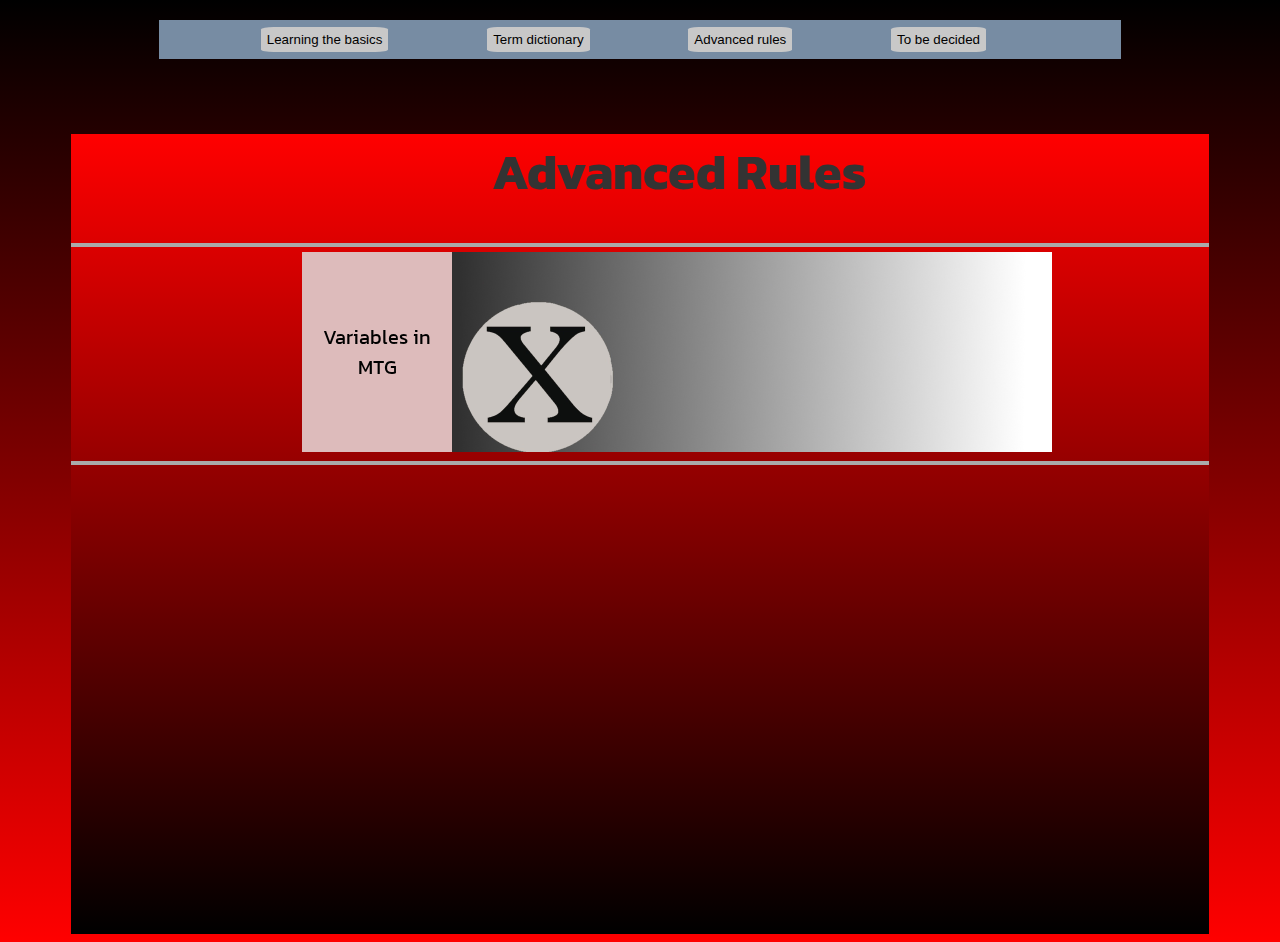
==== advanced rules/index.html @ 0dec23bb "Commit 2 # 6" ====
<!DOCTYPE html>
<html>



<head>
  <meta charset="utf-8">
  <meta name="viewport" content="width=device-width">
  <title>Advanced rules</title>
  <link rel="shortcut icon" type="image/png" href="/media/other photos/favicon.PNG">
  <link rel="stylesheet" type="text/css" href="/css/advanced rules.css">
  <link rel="stylesheet" type="text/css" href="/css/toolbar.css">
  <script type="text/javascript" src="/javascript/advanced rules.js"></script>
  <link href="https://fonts.googleapis.com/css?family=Kanit:400,700" rel="stylesheet">
</head>

<body>
  <div class="navigationToolbar">
    <button class="navigationButton" onclick="window.location.href='/index.html'">Learning the basics</button>
    <button class="navigationButton" onclick="window.location.href='/dictionary/index.html'">Term dictionary</button>
    <button class="navigationButton" onclick="window.location.href='/advanced rules/index.html'">Advanced rules</button>
    <button class="navigationButton">To be decided</button>
  </div>
<div id="big_advanced_div">
  <h1 id= "title_of_advanced_rules">Advanced Rules</h1>
  <div class="banner_div">
    <img src= "/media/advanced rules photos/variables in mtg.jpg" class = "advanced_rules_banner" alt text= "variables in mtg banner" onclick="window.location.href='variables in mtg/index.html'"
    <br/>
    <button class= "advanced_button" id="variables_in_mtg" onclick = "window.location.href='variables in mtg/index.html'" onmouseover="variables_in_mtg_description()" onmouseout="variables_in_mtg_basic()">Variables in MTG</button>
  </div>
</div>
</body>



</html>
---- css/advanced rules.css ----
html {
  background: linear-gradient(black, red);
  background-repeat: no-repeat;
}

.advanced_button {
  display: inline-block;
  vertical-align: middle;
  -webkit-transform: perspective(1px) translateZ(0);
  transform: perspective(1px) translateZ(0);
  box-shadow: 0 0 1px rgba(0, 0, 0, 0);
  position: relative;
  -webkit-transition-property: color;
  transition-property: color;
  -webkit-transition-duration: 0.3s;
  transition-duration: 0.3s;
  /* My stuff below */
  border: none;
  margin-left: 20%;
  width: 20%;
  height: 200px;
  float: left;
  width: 150px;
  font-family: Kanit, sans-serif;
  font-size: 20px;
  background-color: #DDBBBB;
}

.advanced_button:before {
  content: "";
  position: absolute;
  z-index: -1;
  top: 0;
  left: 0;
  right: 0;
  bottom: 0;
  background: #888888;
  -webkit-transform: scaleX(0);
  transform: scaleX(0);
  -webkit-transform-origin: 0 50%;
  transform-origin: 0 50%;
  -webkit-transition-property: transform;
  transition-property: transform;
  -webkit-transition-duration: 0.3s;
  transition-duration: 0.3s;
  -webkit-transition-timing-function: ease-out;
  transition-timing-function: ease-out;
}

.advanced_button:hover, .advanced_button:focus, .advanced_button:active {
  color: white;
}

.advanced_button:hover:before, .advanced_button:focus:before, .advanced_button:active:before {
  -webkit-transform: scaleX(1);
  transform: scaleX(1);
}

.advanced_button:hover {
  font-size: 13px;
}

#big_advanced_div {
  margin-left: 5%;
  margin-right: 5%;
  margin-top: 50px;
  height: 800px;
  background: linear-gradient(red, black);
}

.advanced_rules_banner {
  height: 200px;
  width: 600px;
}

#title_of_advanced_rules {
  font-family: Kanit, sans-serif;
  margin-top: 75px;
  color: #333333;
  margin-left: 37%;
  font-size: 50px;
}

.banner_div {
  border-top: solid #AAAAAA 4px;
  border-bottom: solid #AAAAAA 4px;
  padding: 5px;
}
---- css/toolbar.css ----
.navigationButton {
  margin-left: 10%;
  border-radius: 10%;
  border-style: none;
  height: 100%;
  background-color: rgba(200, 200, 200, 1.0);
}

.navigationToolbar {
  width: 75%;
  background-color: #778ca3;
  margin: auto;
  height: 25px;
  padding: 7px;
  margin-top: 20px;
}

.navigationButton:hover {
  background: rgba(255, 255, 255, 1.0);
  color: rgba(200, 200, 200, 1.0);
  box-shadow: 0 12px 16px 0 rgba(0, 0, 0, 0.24), 0 17px 50px 0 rgba(0, 0, 0, 0.19);
}
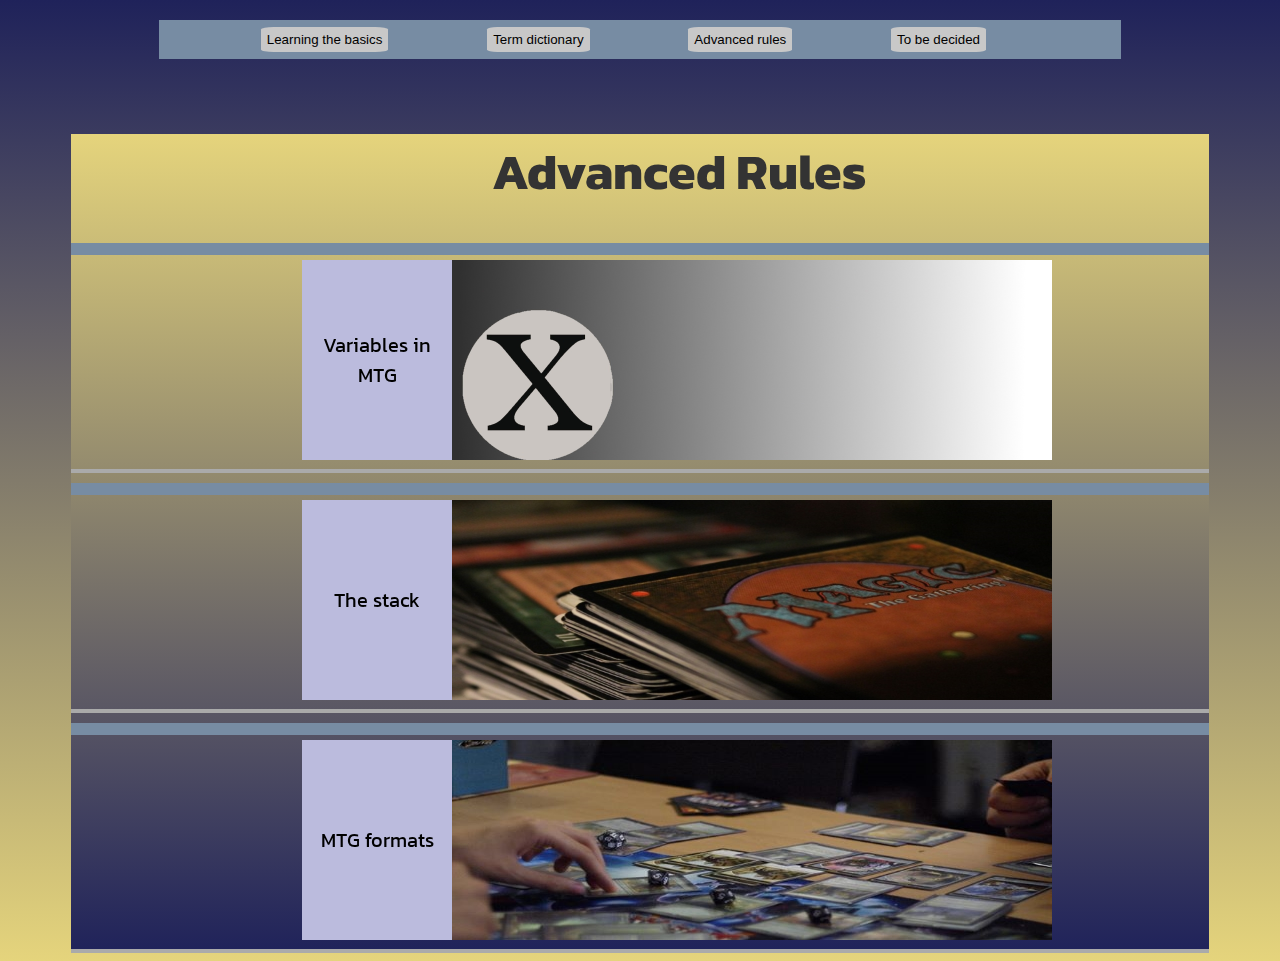
==== commit eb8d2e9a: "Comit 2 # 7" ====
--- a/advanced rules/index.html
+++ b/advanced rules/index.html
@@ -28,6 +28,18 @@
     <br/>
     <button class= "advanced_button" id="variables_in_mtg" onclick = "window.location.href='variables in mtg/index.html'" onmouseover="variables_in_mtg_description()" onmouseout="variables_in_mtg_basic()">Variables in MTG</button>
   </div>
+
+  <div class="banner_div">
+    <img src="/media/advanced rules photos/the stack.jpg" class="advanced_rules_banner" alt text= "The stack banner" onclick ="window.location.href='the stack/index.html'"
+    <br/>
+    <button class="advanced_button" id="the_stack" onclick="window.location.href='the stack/index.html'" onmouseover="the_stack_description()" onmouseout="the_stack_basic()">The stack</button>
+  </div>
+
+  <div class="banner_div">
+    <img src="/media/advanced rules photos/mtg formats.jpg" class="advanced_rules_banner" alt text= "The stack banner" onclick ="window.location.href='mtg formats/index.html'"
+    <br/>
+    <button class="advanced_button" id="mtg_formats" onclick="window.location.href='mtg formats/index.html'" onmouseover="mtg_formats_description()" onmouseout="mtg_formats_basic()">MTG formats</button>
+  </div>
 </div>
 </body>
 
--- a/css/advanced rules.css
+++ b/css/advanced rules.css
@@ -1,5 +1,5 @@
 html {
-  background: linear-gradient(black, red);
+  background: linear-gradient(#1F225A, #E5D47C);
   background-repeat: no-repeat;
 }
 
@@ -23,7 +23,7 @@
   width: 150px;
   font-family: Kanit, sans-serif;
   font-size: 20px;
-  background-color: #DDBBBB;
+  background-color: #BBBBDD;
 }
 
 .advanced_button:before {
@@ -57,15 +57,14 @@
 }
 
 .advanced_button:hover {
-  font-size: 13px;
+  font-size: 12px;
 }
 
 #big_advanced_div {
   margin-left: 5%;
   margin-right: 5%;
-  margin-top: 50px;
-  height: 800px;
-  background: linear-gradient(red, black);
+  margin-top: 10px;
+  background: linear-gradient(#E5D47C, #1F225A);
 }
 
 .advanced_rules_banner {
@@ -82,7 +81,8 @@
 }
 
 .banner_div {
-  border-top: solid #AAAAAA 4px;
+  border-top: solid #778CA3 12px;
   border-bottom: solid #AAAAAA 4px;
   padding: 5px;
+  margin-top: 10px;
 }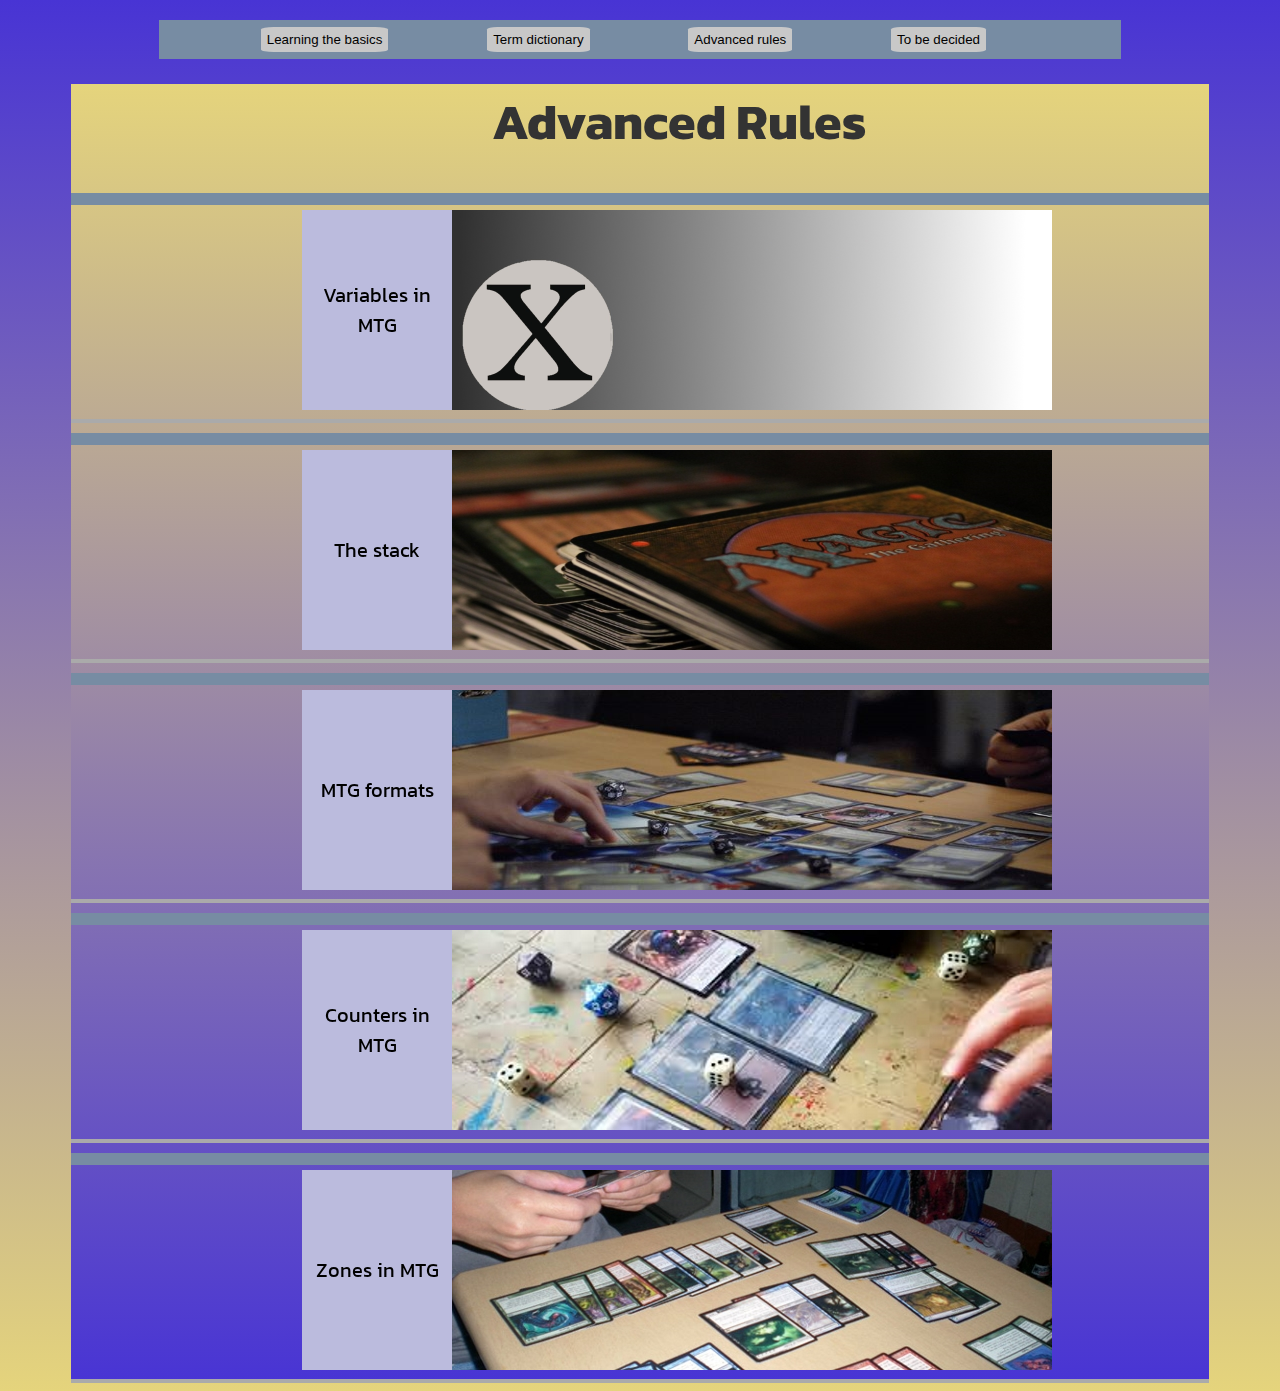
==== commit dea3eb27: "Commit 2 #9" ====
--- a/advanced rules/index.html
+++ b/advanced rules/index.html
@@ -40,7 +40,18 @@
     <br/>
     <button class="advanced_button" id="mtg_formats" onclick="window.location.href='mtg formats/index.html'" onmouseover="mtg_formats_description()" onmouseout="mtg_formats_basic()">MTG formats</button>
   </div>
-</div>
+
+  <div class="banner_div">
+    <img src="/media/advanced rules photos/counters in mtg.jpg" class="advanced_rules_banner" alt text="counters in mtg banner" onclick="window.location.href='counters in mtg/index.html'"
+    <br/>
+    <button class="advanced_button" id="counters_in_mtg" onclick="window.location.href='counters in mtg/index.html'" onmouseover="counters_in_mtg_description()" onmouseout="counters_in_mtg_basic()">Counters in MTG</button>
+  </div>
+
+  <div class="banner_div">
+    <img src="/media/advanced rules photos/zones in mtg.jpg" class="advanced_rules_banner" alt text="zones in mtg banner" onclick="window.location.href='zones in mtg/index.html'"
+    <br/>
+    <button class="advanced_button" id="zones_in_mtg" onclick="window.location.href='zones in mtg/index.html'" onmouseover="zones_in_mtg_description()" onmouseout="zones_in_mtg_basic()">Zones in MTG</button>
+ </div>
 </body>
 
 
--- a/css/advanced rules.css
+++ b/css/advanced rules.css
@@ -1,5 +1,5 @@
 html {
-  background: linear-gradient(#1F225A, #E5D47C);
+  background: linear-gradient(#4834D4, #E5D47C);
   background-repeat: no-repeat;
 }
 
@@ -63,8 +63,8 @@
 #big_advanced_div {
   margin-left: 5%;
   margin-right: 5%;
-  margin-top: 10px;
-  background: linear-gradient(#E5D47C, #1F225A);
+  margin-top: 5px;
+  background: linear-gradient(#E5D47C, #4834D4);
 }
 
 .advanced_rules_banner {
@@ -74,7 +74,7 @@
 
 #title_of_advanced_rules {
   font-family: Kanit, sans-serif;
-  margin-top: 75px;
+  margin-top: 25px;
   color: #333333;
   margin-left: 37%;
   font-size: 50px;
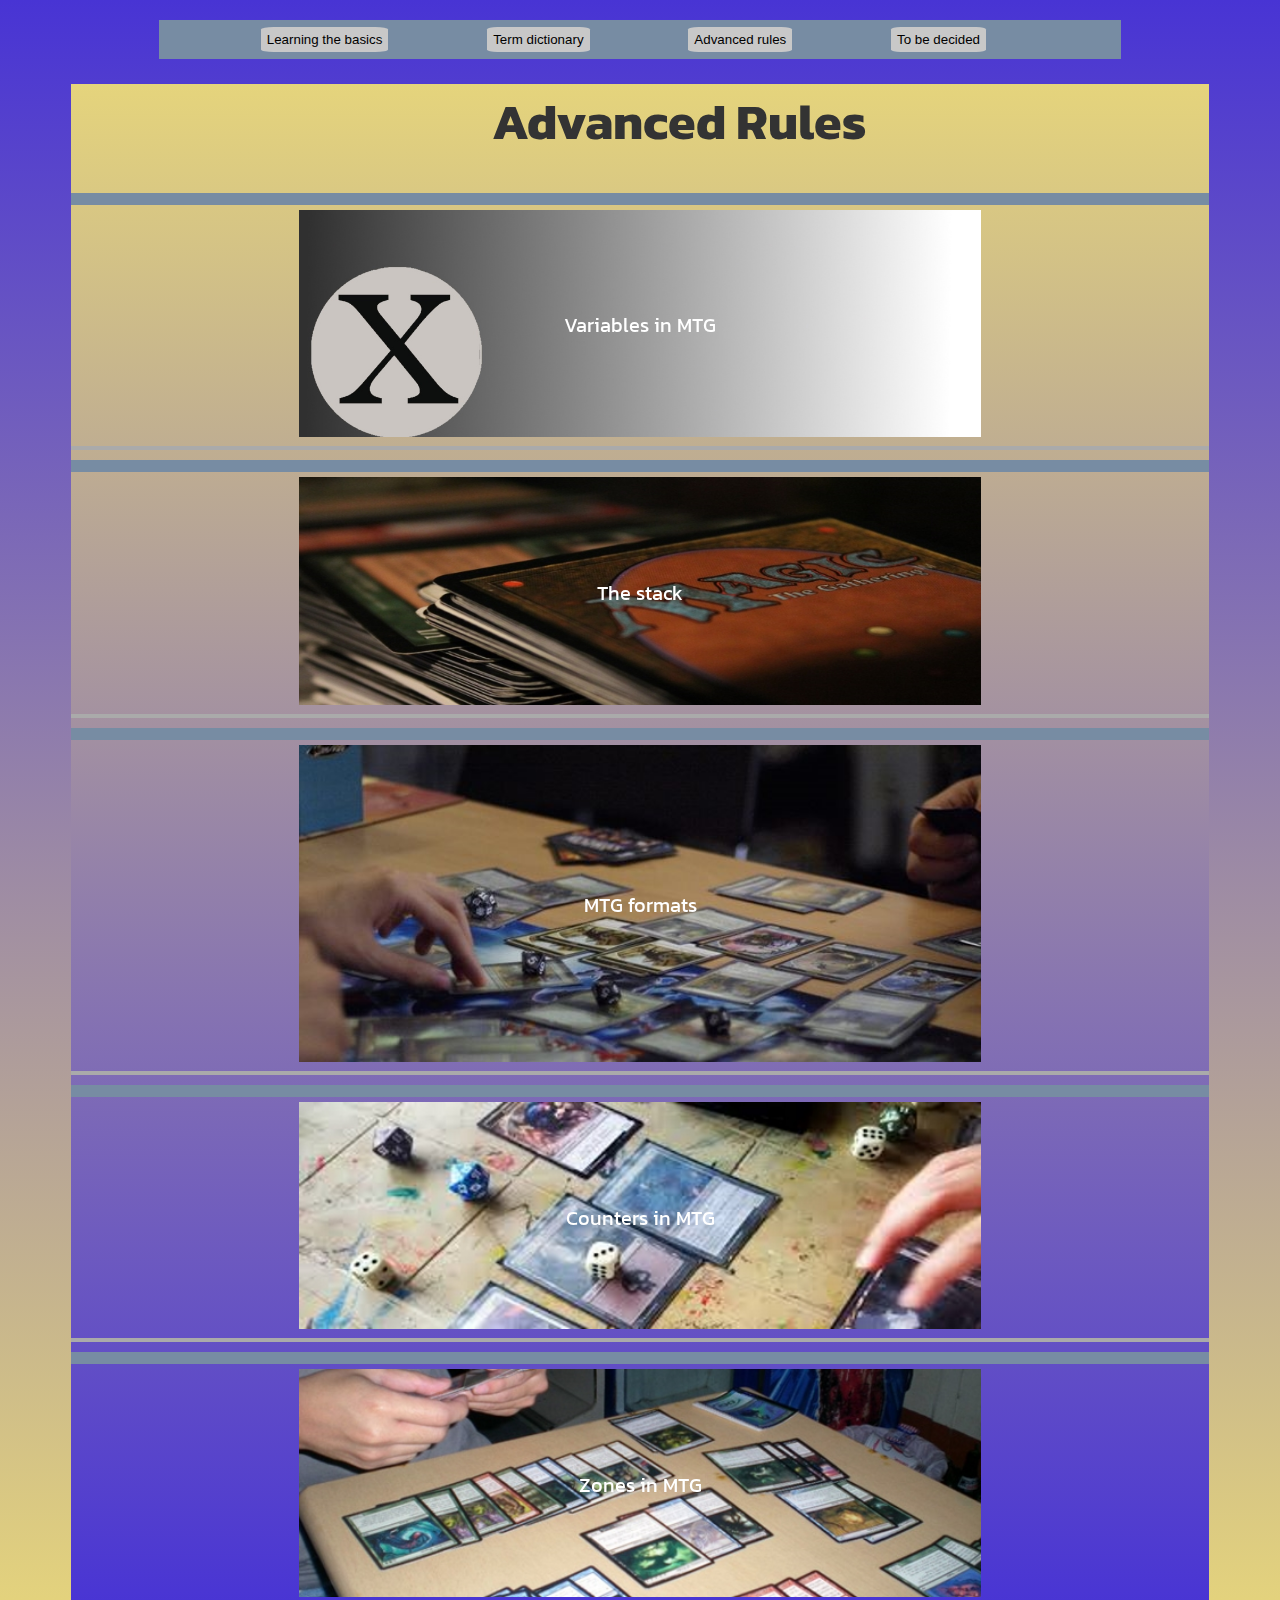
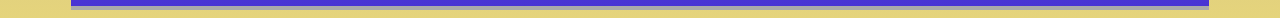
==== commit 50101a81: "Commit 2# 12" ====
--- a/advanced rules/index.html
+++ b/advanced rules/index.html
@@ -24,31 +24,31 @@
 <div id="big_advanced_div">
   <h1 id= "title_of_advanced_rules">Advanced Rules</h1>
   <div class="banner_div">
-    <img src= "/media/advanced rules photos/variables in mtg.jpg" class = "advanced_rules_banner" alt text= "variables in mtg banner" onclick="window.location.href='variables in mtg/index.html'"
+    <img src= "/media/advanced rules photos/variables in mtg.jpg" class = "advanced_rules_banner" alt text= "variables in mtg banner" onclick="window.location.href='variables in mtg/index.html'">
     <br/>
     <button class= "advanced_button" id="variables_in_mtg" onclick = "window.location.href='variables in mtg/index.html'" onmouseover="variables_in_mtg_description()" onmouseout="variables_in_mtg_basic()">Variables in MTG</button>
   </div>
 
   <div class="banner_div">
-    <img src="/media/advanced rules photos/the stack.jpg" class="advanced_rules_banner" alt text= "The stack banner" onclick ="window.location.href='the stack/index.html'"
+    <img src="/media/advanced rules photos/the stack.jpg" class="advanced_rules_banner" alt text= "The stack banner" onclick ="window.location.href='the stack/index.html'">
     <br/>
     <button class="advanced_button" id="the_stack" onclick="window.location.href='the stack/index.html'" onmouseover="the_stack_description()" onmouseout="the_stack_basic()">The stack</button>
   </div>
 
   <div class="banner_div">
-    <img src="/media/advanced rules photos/mtg formats.jpg" class="advanced_rules_banner" alt text= "The stack banner" onclick ="window.location.href='mtg formats/index.html'"
+    <img src="/media/advanced rules photos/mtg formats.jpg" class="advanced_rules_banner" alt text= "The stack banner" onclick ="window.location.href='mtg formats/index.html'">
     <br/>
     <button class="advanced_button" id="mtg_formats" onclick="window.location.href='mtg formats/index.html'" onmouseover="mtg_formats_description()" onmouseout="mtg_formats_basic()">MTG formats</button>
   </div>
 
   <div class="banner_div">
-    <img src="/media/advanced rules photos/counters in mtg.jpg" class="advanced_rules_banner" alt text="counters in mtg banner" onclick="window.location.href='counters in mtg/index.html'"
+    <img src="/media/advanced rules photos/counters in mtg.jpg" class="advanced_rules_banner" alt text="counters in mtg banner" onclick="window.location.href='counters in mtg/index.html'">
     <br/>
     <button class="advanced_button" id="counters_in_mtg" onclick="window.location.href='counters in mtg/index.html'" onmouseover="counters_in_mtg_description()" onmouseout="counters_in_mtg_basic()">Counters in MTG</button>
   </div>
 
   <div class="banner_div">
-    <img src="/media/advanced rules photos/zones in mtg.jpg" class="advanced_rules_banner" alt text="zones in mtg banner" onclick="window.location.href='zones in mtg/index.html'"
+    <img src="/media/advanced rules photos/zones in mtg.jpg" class="advanced_rules_banner" alt text="zones in mtg banner" onclick="window.location.href='zones in mtg/index.html'">
     <br/>
     <button class="advanced_button" id="zones_in_mtg" onclick="window.location.href='zones in mtg/index.html'" onmouseover="zones_in_mtg_description()" onmouseout="zones_in_mtg_basic()">Zones in MTG</button>
  </div>
--- a/css/advanced rules.css
+++ b/css/advanced rules.css
@@ -9,21 +9,21 @@
   -webkit-transform: perspective(1px) translateZ(0);
   transform: perspective(1px) translateZ(0);
   box-shadow: 0 0 1px rgba(0, 0, 0, 0);
-  position: relative;
   -webkit-transition-property: color;
   transition-property: color;
   -webkit-transition-duration: 0.3s;
   transition-duration: 0.3s;
   /* My stuff below */
   border: none;
-  margin-left: 20%;
-  width: 20%;
-  height: 200px;
-  float: left;
-  width: 150px;
+  width: 60%;
+  height: 96%;
   font-family: Kanit, sans-serif;
   font-size: 20px;
-  background-color: #BBBBDD;
+  background: none;
+  position: absolute;
+  left: 20%;
+  top: 2%;
+  color: white;
 }
 
 .advanced_button:before {
@@ -52,12 +52,13 @@
 }
 
 .advanced_button:hover:before, .advanced_button:focus:before, .advanced_button:active:before {
-  -webkit-transform: scaleX(1);
-  transform: scaleX(1);
+  -webkit-transform: scaleX(0.34);
+  transform: scaleX(0.34);
 }
 
 .advanced_button:hover {
   font-size: 12px;
+  padding-right: 41%;
 }
 
 #big_advanced_div {
@@ -68,8 +69,11 @@
 }
 
 .advanced_rules_banner {
-  height: 200px;
-  width: 600px;
+  width: 60%;
+  height: calc(50% / 3);
+  position: relative;
+  left: 20%;
+  border: none;
 }
 
 #title_of_advanced_rules {
@@ -83,6 +87,10 @@
 .banner_div {
   border-top: solid #778CA3 12px;
   border-bottom: solid #AAAAAA 4px;
-  padding: 5px;
+  padding-top: 5px;
+  padding-bottom: 5px;
   margin-top: 10px;
+  position: relative;
+  top: 0;
+  bottom: 0;
 }